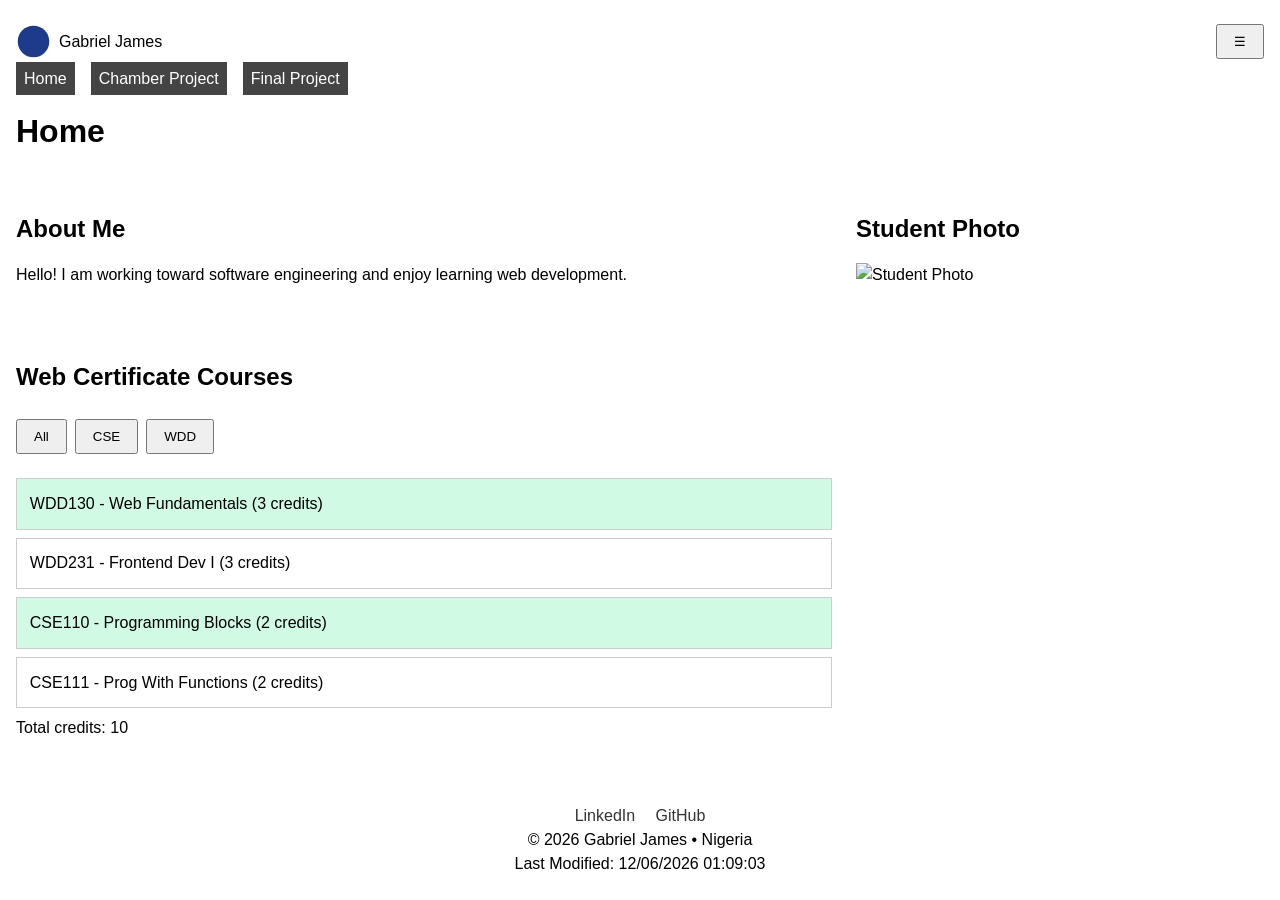
==== index.html @ 60f2da4f "WDD231 Course Home Page - Initial commit" ====
<!DOCTYPE html>
<html lang="en">

<head>
    <meta charset="UTF-8">
    <meta name="viewport" content="width=device-width, initial-scale=1.0">
    <meta name="description" content="WDD231 Home Page - Gabriel James">
    <meta name="author" content="Gabriel James">
    <title>WDD231 | Home</title>

    <link rel="stylesheet" href="css/small.css">
    <link rel="stylesheet" href="css/larger.css">

    <script src="scripts/navigation.js" defer></script>
    <script src="scripts/date.js" defer></script>
    <script src="scripts/course.js" defer></script>
</head>

<body>

    <header class="top-header">
        <div class="logo">
            <svg width="35" height="35" viewBox="0 0 100 100">
                <circle cx="50" cy="50" r="45" fill="#1e3a8a" />
            </svg>
            <span>Gabriel James</span>
        </div>

        <button id="menuBtn" aria-label="Toggle Navigation">&#9776;</button>
    </header>

    <nav>
        <ul id="navMenu">
            <li><a href="#">Home</a></li>
            <li><a href="#">Chamber Project</a></li>
            <li><a href="#">Final Project</a></li>
        </ul>
    </nav>

    <main>

        <h1>Home</h1>

        <section class="about">
            <h2>About Me</h2>
            <p>Hello! I am working toward software engineering and enjoy learning web development.</p>
        </section>

        <section class="photo">
            <h2>Student Photo</h2>
            <img src="images/student-photo.png" alt="Student Photo">
        </section>

        <section class="courses-section">
            <h2>Web Certificate Courses</h2>

            <div class="btn-group">
                <button id="allBtn">All</button>
                <button id="cseBtn">CSE</button>
                <button id="wddBtn">WDD</button>
            </div>

            <div id="courses"></div>

            <p id="totalCredits"></p>
        </section>

    </main>

    <footer>

        <div class="social">
            <a href="https://linkedin.com/in/yourusername" target="_blank">LinkedIn</a>
            <a href="https://github.com/yourusername" target="_blank">GitHub</a>
        </div>

        <p>&copy; <span id="year"></span> Gabriel James • Nigeria</p>
        <p id="lastModified"></p>

    </footer>

</body>

</html>
---- css/small.css ----
* {
    margin: 0;
    padding: 0;
    box-sizing: border-box;
}

body {
    font-family: Arial, sans-serif;
    padding: 1rem;
    line-height: 1.5;
}

.top-header {
    display: flex;
    justify-content: space-between;
    align-items: center;
}

.logo {
    display: flex;
    align-items: center;
    gap: 8px;
}

nav ul {
    list-style: none;
    display: none;
    flex-direction: column;
    gap: 0.5rem;
}

nav ul.open {
    display: flex;
}

nav a {
    text-decoration: none;
    padding: 0.5rem;
    background: #444;
    color: white;
}

button {
    cursor: pointer;
    padding: 0.5rem 1rem;
    margin: 0.5rem 0;
}

h1,
h2 {
    margin: 1rem 0;
}

.about,
.photo,
.courses-section {
    margin-bottom: 2rem;
}

.photo img {
    width: 100%;
    height: auto;
}

.btn-group {
    display: flex;
    gap: 0.5rem;
    margin: 1rem 0;
}

.course-card {
    border: 1px solid #ccc;
    padding: 0.8rem;
    margin-bottom: 0.5rem;
}

.completed {
    background: #d1fae5;
}

footer {
    text-align: center;
    margin-top: 2rem;
}

footer .social a {
    margin: 0 0.5rem;
    text-decoration: none;
    color: #333;
}
---- css/larger.css ----
@media (min-width: 768px) {

    nav ul {
        display: flex !important;
        flex-direction: row;
        gap: 1rem;
    }

    main {
        display: grid;
        grid-template-columns: 2fr 1fr;
        gap: 1.5rem;
    }

    .photo {
        grid-column: 2 / 3;
    }

    .about,
    .courses-section {
        grid-column: 1 / 2;
    }

    .btn-group {
        justify-content: start;
    }
}
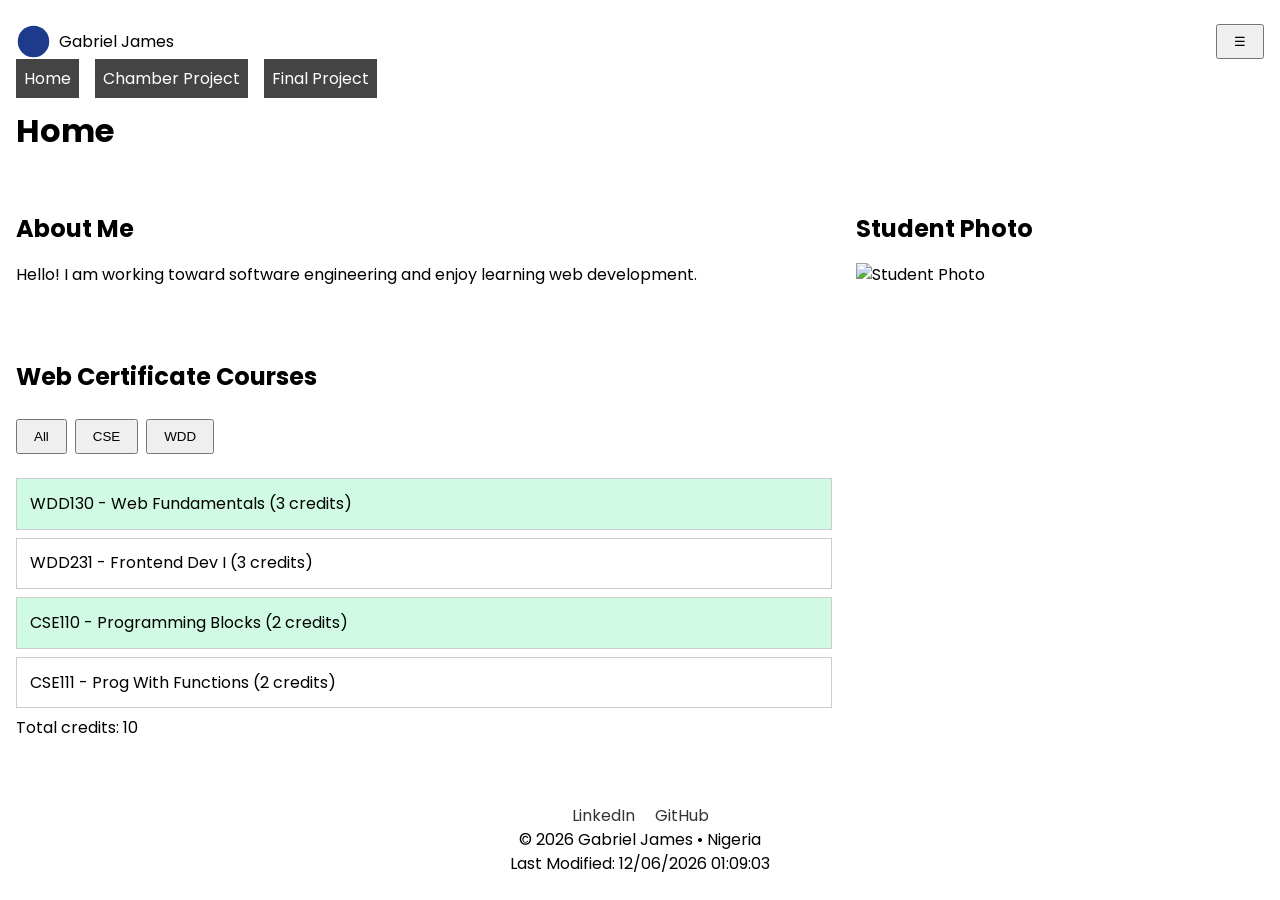
==== commit 5030b957: "Add Google Fonts preconnect links" ====
--- a/index.html
+++ b/index.html
@@ -8,6 +8,9 @@
     <meta name="author" content="Gabriel James">
     <title>WDD231 | Home</title>
 
+    <link rel="preconnect" href="https://fonts.googleapis.com">
+    <link rel="preconnect" href="https://fonts.gstatic.com" crossorigin>
+    <link href="https://fonts.googleapis.com/css2?family=Poppins:wght@400;600;700&display=swap" rel="stylesheet">
     <link rel="stylesheet" href="css/small.css">
     <link rel="stylesheet" href="css/larger.css">
 
--- a/css/small.css
+++ b/css/small.css
@@ -5,7 +5,7 @@
 }
 
 body {
-    font-family: Arial, sans-serif;
+    font-family: 'Poppins', Arial, sans-serif;
     padding: 1rem;
     line-height: 1.5;
 }
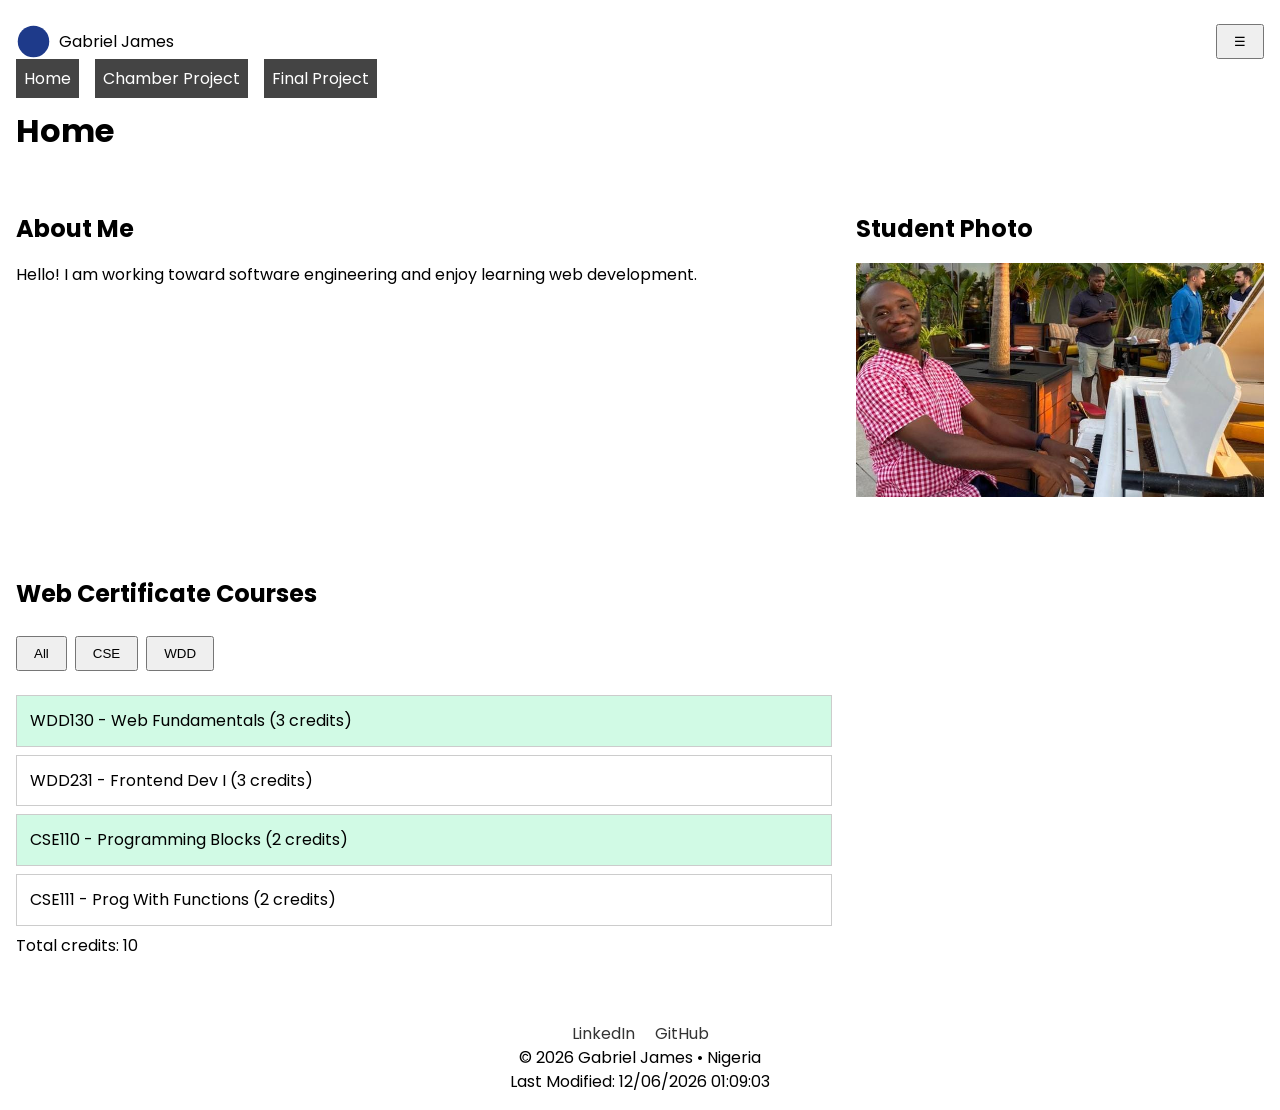
==== commit 68035a8d: "Add student photo to website" ====
--- a/index.html
+++ b/index.html
@@ -4,15 +4,16 @@
 <head>
     <meta charset="UTF-8">
     <meta name="viewport" content="width=device-width, initial-scale=1.0">
-    <meta name="description" content="WDD231 Home Page - Gabriel James">
+    <meta name="description"
+        content="Gabriel James WDD231 course home page featuring responsive design, JavaScript functionality, and web development projects.">
     <meta name="author" content="Gabriel James">
     <title>WDD231 | Home</title>
 
     <link rel="preconnect" href="https://fonts.googleapis.com">
     <link rel="preconnect" href="https://fonts.gstatic.com" crossorigin>
     <link href="https://fonts.googleapis.com/css2?family=Poppins:wght@400;600;700&display=swap" rel="stylesheet">
-    <link rel="stylesheet" href="css/small.css">
-    <link rel="stylesheet" href="css/larger.css">
+    <link rel="stylesheet" href="styles/small.css">
+    <link rel="stylesheet" href="styles/larger.css">
 
     <script src="scripts/navigation.js" defer></script>
     <script src="scripts/date.js" defer></script>
@@ -51,7 +52,7 @@
 
         <section class="photo">
             <h2>Student Photo</h2>
-            <img src="images/student-photo.png" alt="Student Photo">
+            <img src="images/student-photo.jpeg" alt="Student Photo">
         </section>
 
         <section class="courses-section">
--- a/styles/small.css
+++ b/styles/small.css
@@ -0,0 +1,90 @@
+* {
+    margin: 0;
+    padding: 0;
+    box-sizing: border-box;
+}
+
+body {
+    font-family: 'Poppins', Arial, sans-serif;
+    padding: 1rem;
+    line-height: 1.5;
+}
+
+.top-header {
+    display: flex;
+    justify-content: space-between;
+    align-items: center;
+}
+
+.logo {
+    display: flex;
+    align-items: center;
+    gap: 8px;
+}
+
+nav ul {
+    list-style: none;
+    display: none;
+    flex-direction: column;
+    gap: 0.5rem;
+}
+
+nav ul.open {
+    display: flex;
+}
+
+nav a {
+    text-decoration: none;
+    padding: 0.5rem;
+    background: #444;
+    color: white;
+}
+
+button {
+    cursor: pointer;
+    padding: 0.5rem 1rem;
+    margin: 0.5rem 0;
+}
+
+h1,
+h2 {
+    margin: 1rem 0;
+}
+
+.about,
+.photo,
+.courses-section {
+    margin-bottom: 2rem;
+}
+
+.photo img {
+    width: 100%;
+    height: auto;
+}
+
+.btn-group {
+    display: flex;
+    gap: 0.5rem;
+    margin: 1rem 0;
+}
+
+.course-card {
+    border: 1px solid #ccc;
+    padding: 0.8rem;
+    margin-bottom: 0.5rem;
+}
+
+.completed {
+    background: #d1fae5;
+}
+
+footer {
+    text-align: center;
+    margin-top: 2rem;
+}
+
+footer .social a {
+    margin: 0 0.5rem;
+    text-decoration: none;
+    color: #333;
+}
--- a/styles/larger.css
+++ b/styles/larger.css
@@ -0,0 +1,27 @@
+@media (min-width: 768px) {
+
+    nav ul {
+        display: flex !important;
+        flex-direction: row;
+        gap: 1rem;
+    }
+
+    main {
+        display: grid;
+        grid-template-columns: 2fr 1fr;
+        gap: 1.5rem;
+    }
+
+    .photo {
+        grid-column: 2 / 3;
+    }
+
+    .about,
+    .courses-section {
+        grid-column: 1 / 2;
+    }
+
+    .btn-group {
+        justify-content: start;
+    }
+}
